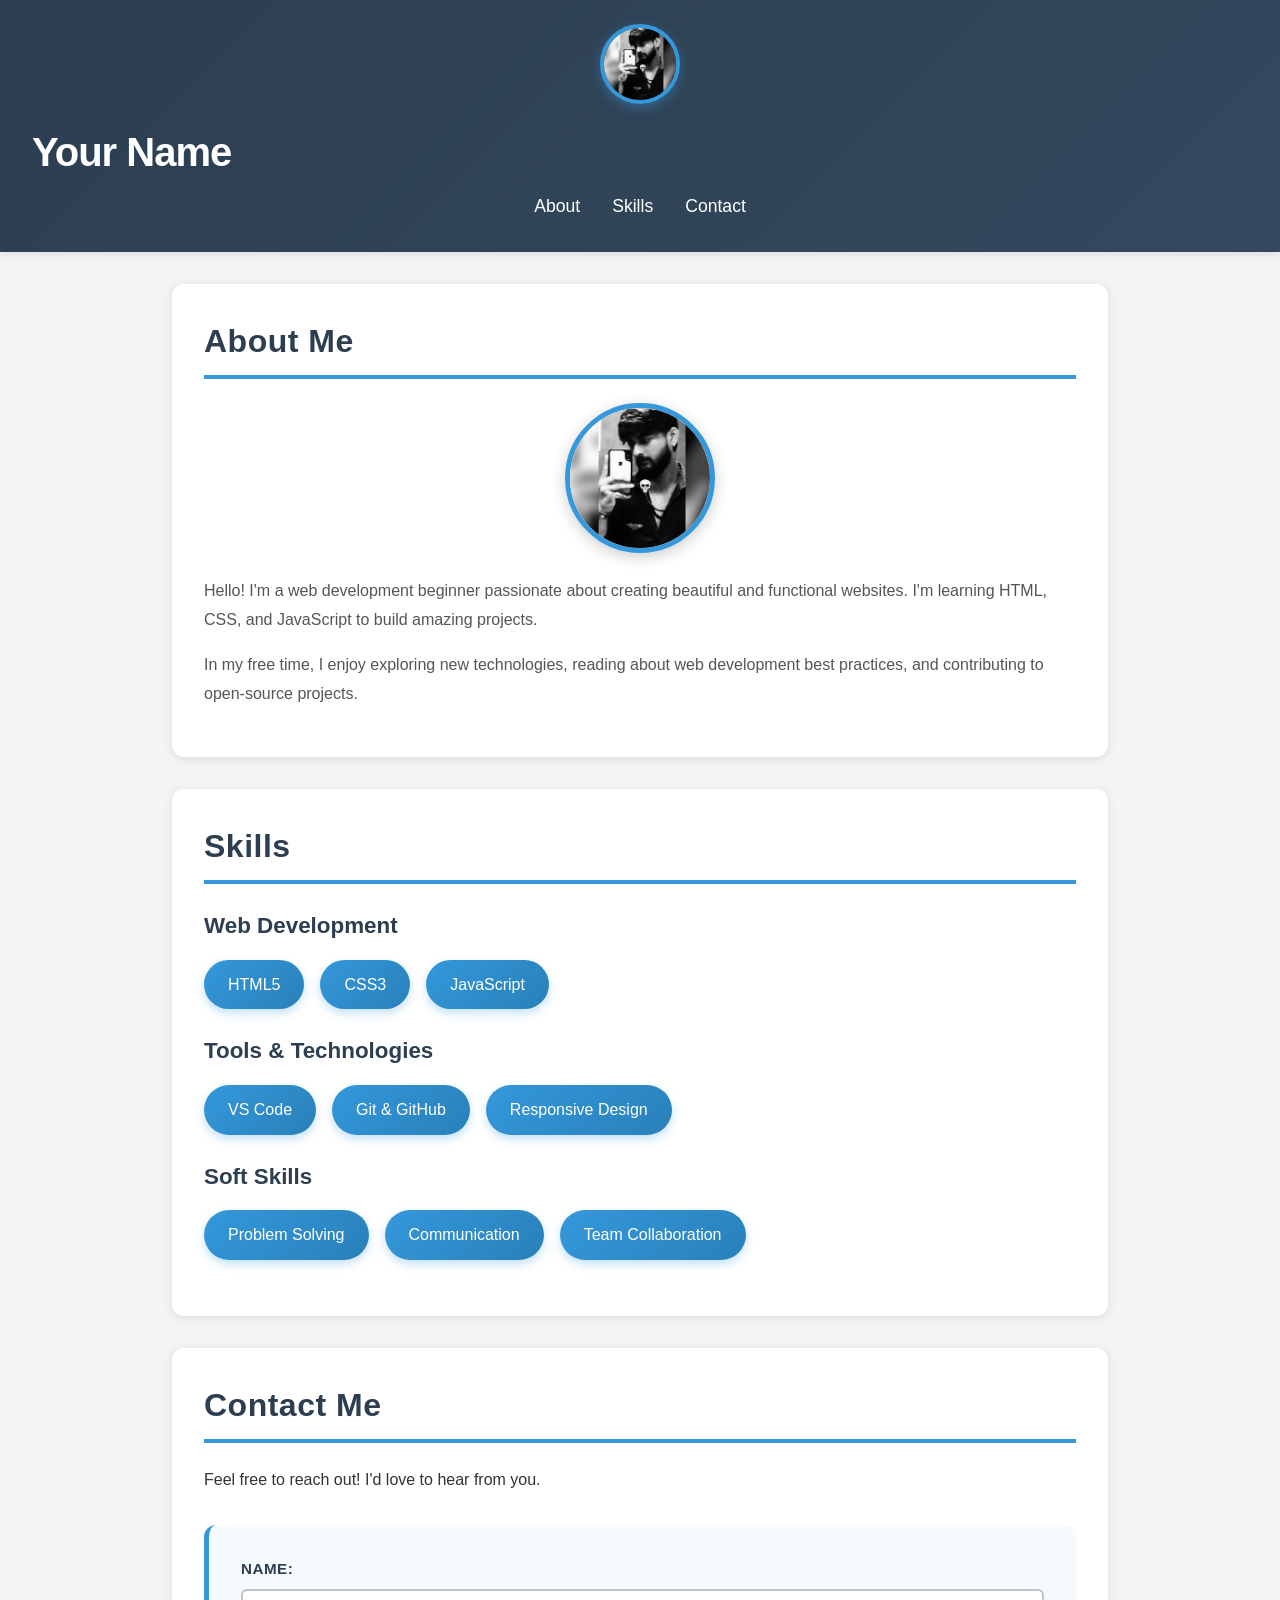
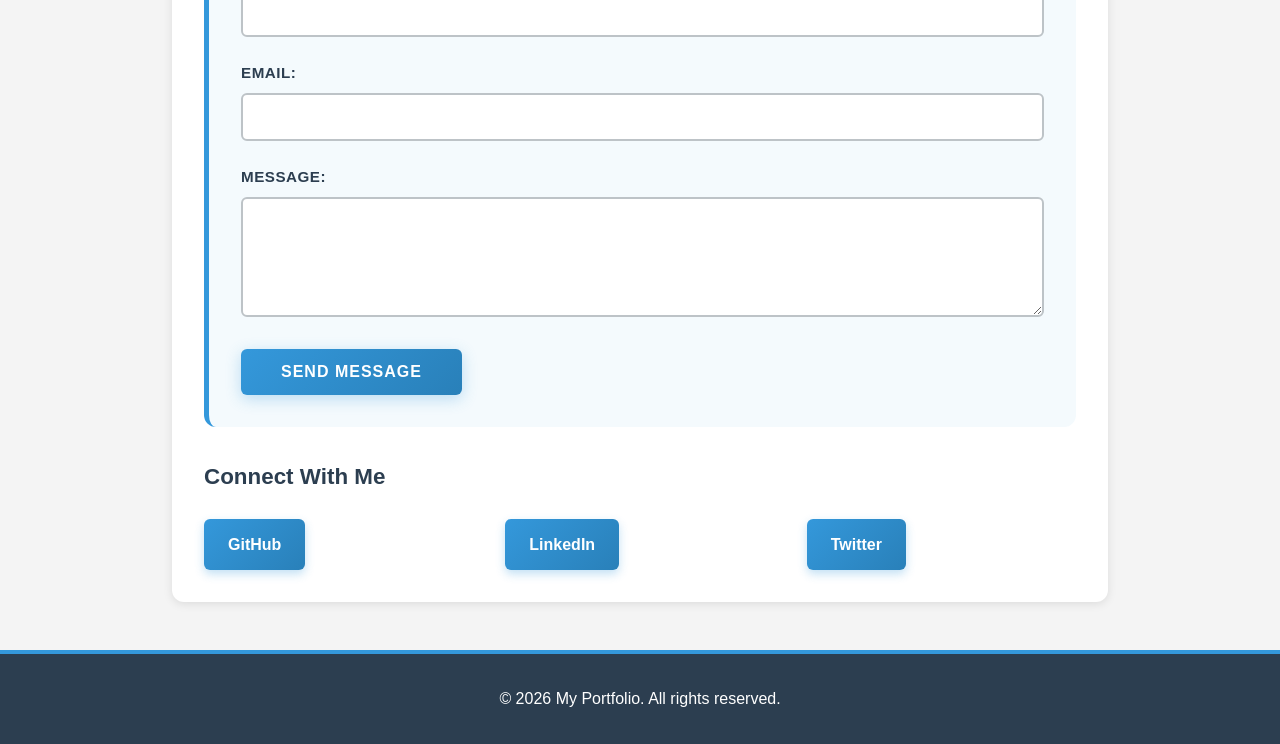
==== index.html @ 40fee7d0 "Initial commit: Personal Portfolio Website - Week 1 and Week 2 Project - Created responsive HTML5 po" ====
<!DOCTYPE html>
<html lang="en">
<head>
    <meta charset="UTF-8">
    <meta name="viewport" content="width=device-width, initial-scale=1.0">
    <title>My Portfolio</title>
    <link rel="stylesheet" href="css/styles.css">
</head>
<body>
    <!-- Header Section -->
    <header>
        <div class="header-top">
            <img src="images/Screenshot 2026-04-06 121320.png" alt="Profile Logo" class="logo">
        </div>
        <h1>Your Name</h1>
        <nav>
            <a href="#about">About</a>
            <a href="#skills">Skills</a>
            <a href="#contact">Contact</a>
        </nav>
    </header>

    <main>
        <!-- About Section -->
        <section id="about">
            <h2>About Me</h2>
            <img src="images/Screenshot 2026-04-06 121320.png" alt="Profile Picture" class="profile-image">
            <p>
                Hello! I'm a web development beginner passionate about creating beautiful and functional websites. 
                I'm learning HTML, CSS, and JavaScript to build amazing projects.
            </p>
            <p>
                In my free time, I enjoy exploring new technologies, reading about web development best practices, 
                and contributing to open-source projects.
            </p>
        </section>

        <!-- Skills Section -->
        <section id="skills">
            <h2>Skills</h2>
            <h3>Web Development</h3>
            <ul>
                <li>HTML5</li>
                <li>CSS3</li>
                <li>JavaScript</li>
            </ul>
            
            <h3>Tools & Technologies</h3>
            <ul>
                <li>VS Code</li>
                <li>Git & GitHub</li>
                <li>Responsive Design</li>
            </ul>
            
            <h3>Soft Skills</h3>
            <ul>
                <li>Problem Solving</li>
                <li>Communication</li>
                <li>Team Collaboration</li>
            </ul>
        </section>

        <!-- Contact Section -->
        <section id="contact">
            <h2>Contact Me</h2>
            <p>Feel free to reach out! I'd love to hear from you.</p>
            
            <form>
                <div class="form-group">
                    <label for="name">Name:</label>
                    <input type="text" id="name" name="name" required>
                </div>

                <div class="form-group">
                    <label for="email">Email:</label>
                    <input type="email" id="email" name="email" required>
                </div>

                <div class="form-group">
                    <label for="message">Message:</label>
                    <textarea id="message" name="message" rows="5" required></textarea>
                </div>

                <button type="submit">Send Message</button>
            </form>

            <h3>Connect With Me</h3>
            <ul>
                <li><a href="https://github.com" target="_blank">GitHub</a></li>
                <li><a href="https://linkedin.com" target="_blank">LinkedIn</a></li>
                <li><a href="https://twitter.com" target="_blank">Twitter</a></li>
            </ul>
        </section>
    </main>

    <!-- Footer Section -->
    <footer>
        <p>&copy; 2026 My Portfolio. All rights reserved.</p>
    </footer>
</body>
</html>
---- css/styles.css ----
/* ===== CSS Variables (Color Scheme) ===== */
:root {
    --primary-color: #3498db;
    --secondary-color: #2c3e50;
    --accent-color: #e74c3c;
    --text-color: #333;
    --light-bg: #f4f4f4;
    --white: #ffffff;
    --border-color: #bdc3c7;
    --shadow: 0 2px 10px rgba(0, 0, 0, 0.1);
    --transition: all 0.3s ease;
}

/* ===== Global Styles (Element Selector) ===== */
* {
    margin: 0;
    padding: 0;
    box-sizing: border-box;
}

html {
    scroll-behavior: smooth;
}

body {
    font-family: 'Segoe UI', Tahoma, Geneva, Verdana, sans-serif;
    line-height: 1.6;
    color: var(--text-color);
    background-color: var(--light-bg);
}

/* ===== Header Styles ===== */
header {
    background: linear-gradient(135deg, var(--secondary-color) 0%, #34495e 100%);
    color: var(--white);
    padding: 1.5rem 2rem;
    box-shadow: var(--shadow);
    position: sticky;
    top: 0;
    z-index: 100;
}

.header-top {
    display: flex;
    align-items: center;
    justify-content: center;
    gap: 1.5rem;
    margin-bottom: 1rem;
    flex-wrap: wrap;
}

.logo {
    width: 80px;
    height: 80px;
    border-radius: 50%;
    border: 4px solid var(--primary-color);
    object-fit: cover;
    transition: var(--transition);
    box-shadow: 0 4px 12px rgba(52, 152, 219, 0.4);
}

.logo:hover {
    transform: scale(1.1) rotate(-5deg);
    box-shadow: 0 6px 20px rgba(52, 152, 219, 0.6);
}

header h1 {
    margin-bottom: 0;
    font-size: 2.5rem;
    font-weight: 700;
    letter-spacing: -1px;
    animation: slideDown 0.6s ease-out;
}

nav {
    display: flex;
    justify-content: center;
    gap: 2rem;
    flex-wrap: wrap;
}

nav a {
    color: var(--white);
    text-decoration: none;
    font-size: 1.1rem;
    font-weight: 500;
    transition: var(--transition);
    position: relative;
    padding: 0.5rem 0;
}

nav a::after {
    content: '';
    position: absolute;
    bottom: 0;
    left: 0;
    width: 0;
    height: 3px;
    background-color: var(--primary-color);
    transition: width 0.3s ease;
}

nav a:hover {
    color: var(--primary-color);
}

nav a:hover::after {
    width: 100%;
}

/* ===== Main Content Container ===== */
main {
    max-width: 1000px;
    margin: 2rem auto;
    padding: 0 2rem;
}

/* ===== Section Styles (Class & ID Selectors) ===== */
section {
    background-color: var(--white);
    margin-bottom: 2rem;
    padding: 2rem;
    border-radius: 12px;
    box-shadow: var(--shadow);
    transition: var(--transition);
    animation: fadeInUp 0.6s ease-out;
}

section:hover {
    box-shadow: 0 8px 20px rgba(0, 0, 0, 0.15);
    transform: translateY(-2px);
}

section h2 {
    color: var(--secondary-color);
    margin-bottom: 1.5rem;
    font-size: 2rem;
    border-bottom: 4px solid var(--primary-color);
    padding-bottom: 0.5rem;
    letter-spacing: 0.5px;
}

section h3 {
    color: var(--secondary-color);
    margin-top: 1.5rem;
    margin-bottom: 1rem;
    font-size: 1.4rem;
}

/* ===== About Section ===== */
.profile-image {
    width: 150px;
    height: 150px;
    border-radius: 50%;
    display: block;
    margin: 1.5rem auto;
    border: 5px solid var(--primary-color);
    object-fit: cover;
    transition: var(--transition);
    box-shadow: 0 4px 15px rgba(0, 0, 0, 0.2);
}

.profile-image:hover {
    transform: scale(1.05) rotate(2deg);
    box-shadow: 0 8px 25px rgba(52, 152, 219, 0.4);
}

#about p {
    margin-bottom: 1rem;
    font-size: 1rem;
    line-height: 1.8;
    color: #555;
}

/* ===== Skills Section ===== */
#skills ul {
    list-style: none;
    display: flex;
    flex-wrap: wrap;
    gap: 1rem;
    margin-bottom: 1.5rem;
}

#skills li {
    background: linear-gradient(135deg, var(--primary-color) 0%, #2980b9 100%);
    color: var(--white);
    padding: 0.75rem 1.5rem;
    border-radius: 25px;
    font-weight: 500;
    transition: var(--transition);
    box-shadow: 0 4px 10px rgba(52, 152, 219, 0.3);
}

#skills li:hover {
    transform: translateY(-3px);
    box-shadow: 0 6px 20px rgba(52, 152, 219, 0.5);
}

/* ===== Contact Form Styles ===== */
form {
    background: rgba(52, 152, 219, 0.05);
    padding: 2rem;
    border-radius: 12px;
    margin: 2rem 0;
    border-left: 5px solid var(--primary-color);
}

.form-group {
    margin-bottom: 1.5rem;
}

label {
    display: block;
    margin-bottom: 0.5rem;
    font-weight: 600;
    color: var(--secondary-color);
    font-size: 0.95rem;
    text-transform: uppercase;
    letter-spacing: 0.5px;
}

input[type="text"],
input[type="email"],
textarea {
    width: 100%;
    padding: 0.8rem;
    border: 2px solid var(--border-color);
    border-radius: 6px;
    font-family: inherit;
    font-size: 1rem;
    transition: var(--transition);
}

input[type="text"]:focus,
input[type="email"]:focus,
textarea:focus {
    outline: none;
    border-color: var(--primary-color);
    box-shadow: 0 0 8px rgba(52, 152, 219, 0.3);
    background-color: rgba(52, 152, 219, 0.02);
}

textarea {
    resize: vertical;
    min-height: 120px;
}

button {
    background: linear-gradient(135deg, var(--primary-color) 0%, #2980b9 100%);
    color: var(--white);
    padding: 0.9rem 2.5rem;
    border: none;
    border-radius: 6px;
    font-size: 1rem;
    font-weight: 600;
    cursor: pointer;
    transition: var(--transition);
    text-transform: uppercase;
    letter-spacing: 1px;
    box-shadow: 0 4px 15px rgba(52, 152, 219, 0.3);
}

button:hover {
    transform: translateY(-2px);
    box-shadow: 0 6px 25px rgba(52, 152, 219, 0.5);
}

button:active {
    transform: translateY(0);
}

/* ===== Contact Section Links ===== */
#contact ul {
    list-style: none;
    display: flex;
    gap: 2rem;
    margin-top: 1.5rem;
    flex-wrap: wrap;
}

#contact li {
    flex: 1;
    min-width: 150px;
}

#contact li a {
    display: inline-flex;
    align-items: center;
    color: var(--white);
    background: linear-gradient(135deg, var(--primary-color) 0%, #2980b9 100%);
    text-decoration: none;
    font-weight: bold;
    padding: 0.8rem 1.5rem;
    border-radius: 6px;
    transition: var(--transition);
    box-shadow: 0 4px 10px rgba(52, 152, 219, 0.3);
}

#contact li a:hover {
    transform: translateY(-3px);
    box-shadow: 0 6px 20px rgba(52, 152, 219, 0.5);
}

/* ===== Footer Styles ===== */
footer {
    background-color: var(--secondary-color);
    color: var(--white);
    text-align: center;
    padding: 2rem;
    margin-top: 3rem;
    border-top: 4px solid var(--primary-color);
}

/* ===== Responsive Design (Media Queries) ===== */
@media (max-width: 768px) {
    header {
        padding: 1rem;
    }

    .header-top {
        gap: 1rem;
        margin-bottom: 0.8rem;
    }

    .logo {
        width: 65px;
        height: 65px;
    }

    header h1 {
        font-size: 1.8rem;
    }

    nav {
        gap: 1rem;
        flex-direction: column;
    }

    nav a {
        display: block;
        text-align: center;
        padding: 0.75rem;
        border-bottom: 1px solid rgba(255, 255, 255, 0.2);
    }

    nav a::after {
        display: none;
    }

    nav a:hover {
        background-color: rgba(52, 152, 219, 0.2);
        border-radius: 4px;
    }

    main {
        margin: 1rem auto;
        padding: 0 1rem;
    }

    section {
        padding: 1.5rem;
        margin-bottom: 1.5rem;
    }

    section h2 {
        font-size: 1.6rem;
    }

    section h3 {
        font-size: 1.1rem;
    }

    #skills ul {
        flex-direction: column;
    }

    #skills li {
        width: 100%;
        text-align: center;
    }

    #contact ul {
        flex-direction: column;
        gap: 1rem;
    }

    #contact li {
        min-width: 100%;
    }

    #contact li a {
        width: 100%;
        justify-content: center;
    }

    form {
        padding: 1.5rem;
    }

    button {
        width: 100%;
    }
}

@media (max-width: 480px) {
    header h1 {
        font-size: 1.4rem;
    }

    .logo {
        width: 55px;
        height: 55px;
    }

    nav a {
        font-size: 0.95rem;
    }

    section h2 {
        font-size: 1.4rem;
    }

    section h3 {
        font-size: 1rem;
    }

    .profile-image {
        width: 120px;
        height: 120px;
    }

    main {
        padding: 0 0.5rem;
    }

    section {
        padding: 1rem;
        margin-bottom: 1rem;
    }
}

/* ===== Animations ===== */
@keyframes slideDown {
    from {
        opacity: 0;
        transform: translateY(-20px);
    }
    to {
        opacity: 1;
        transform: translateY(0);
    }
}

@keyframes fadeInUp {
    from {
        opacity: 0;
        transform: translateY(30px);
    }
    to {
        opacity: 1;
        transform: translateY(0);
    }
}

/* Smooth scroll behavior for anchor links */
:target {
    scroll-margin-top: 100px;
}
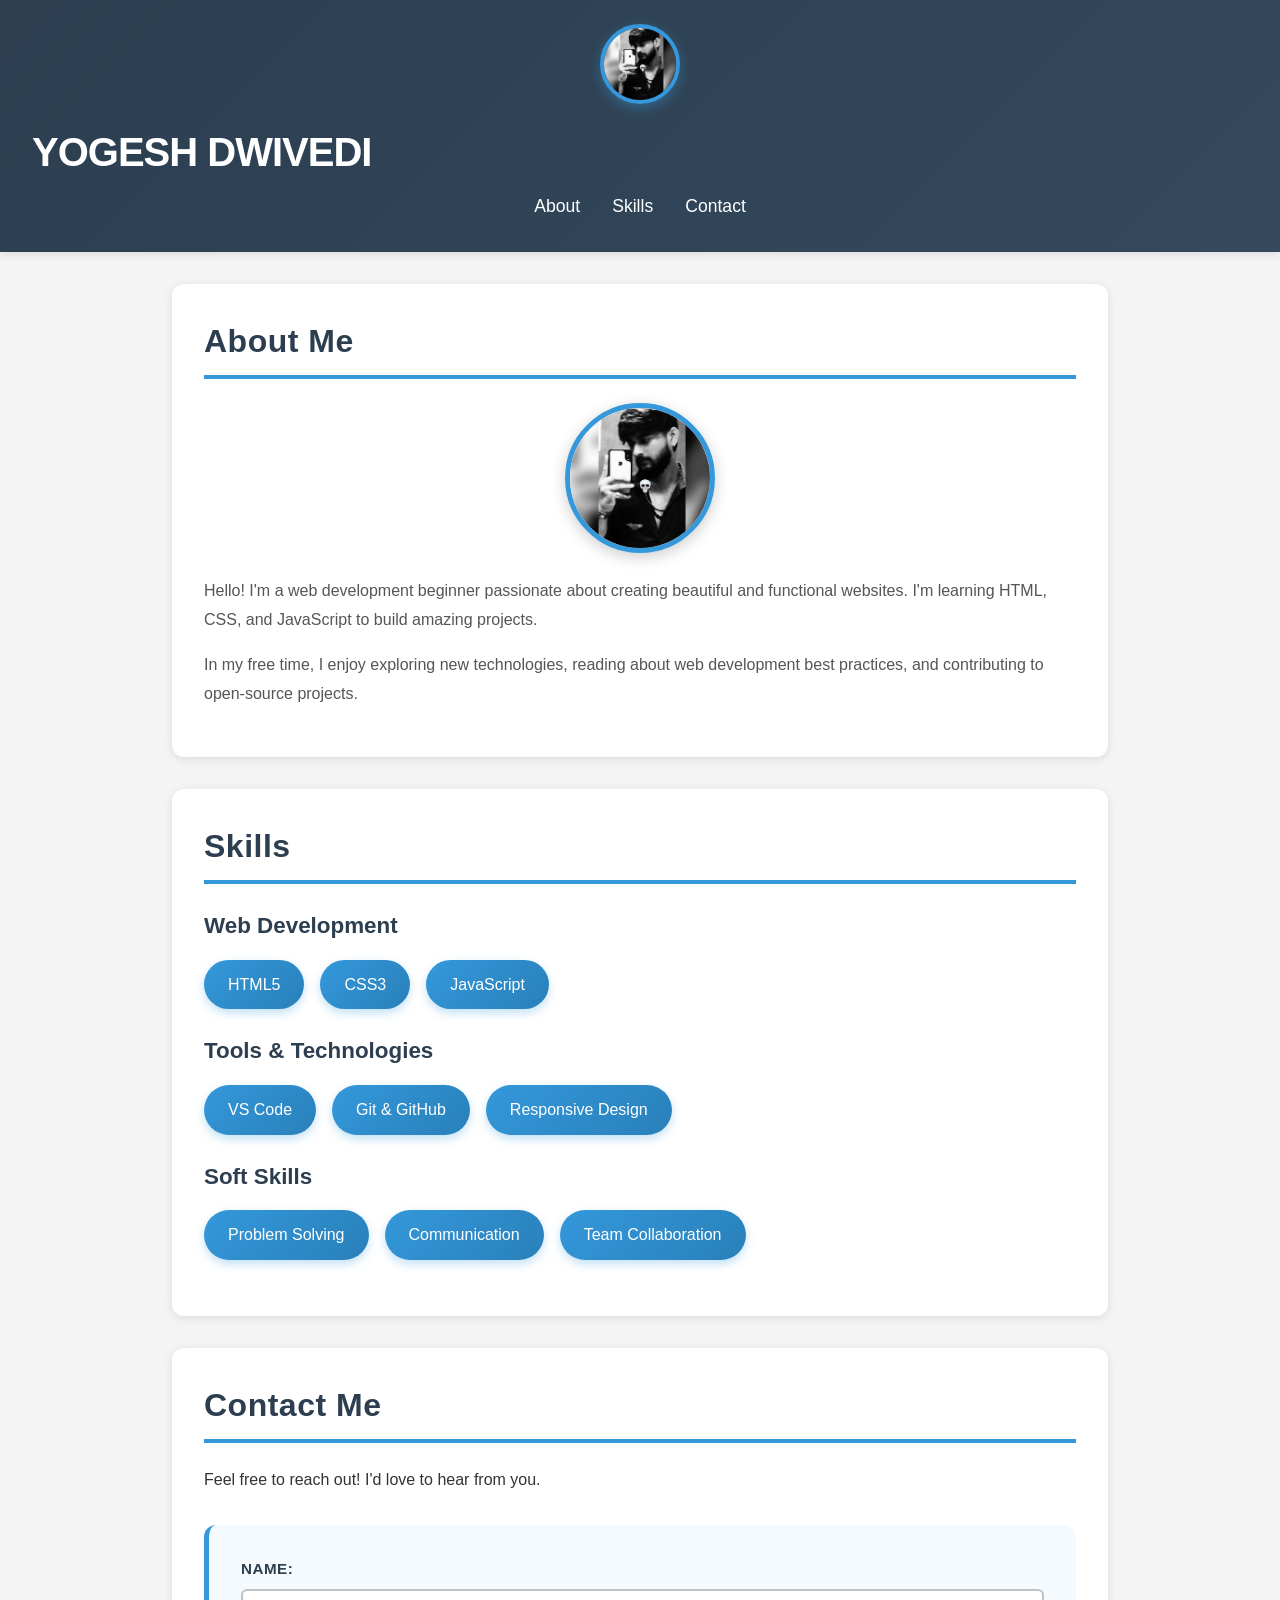
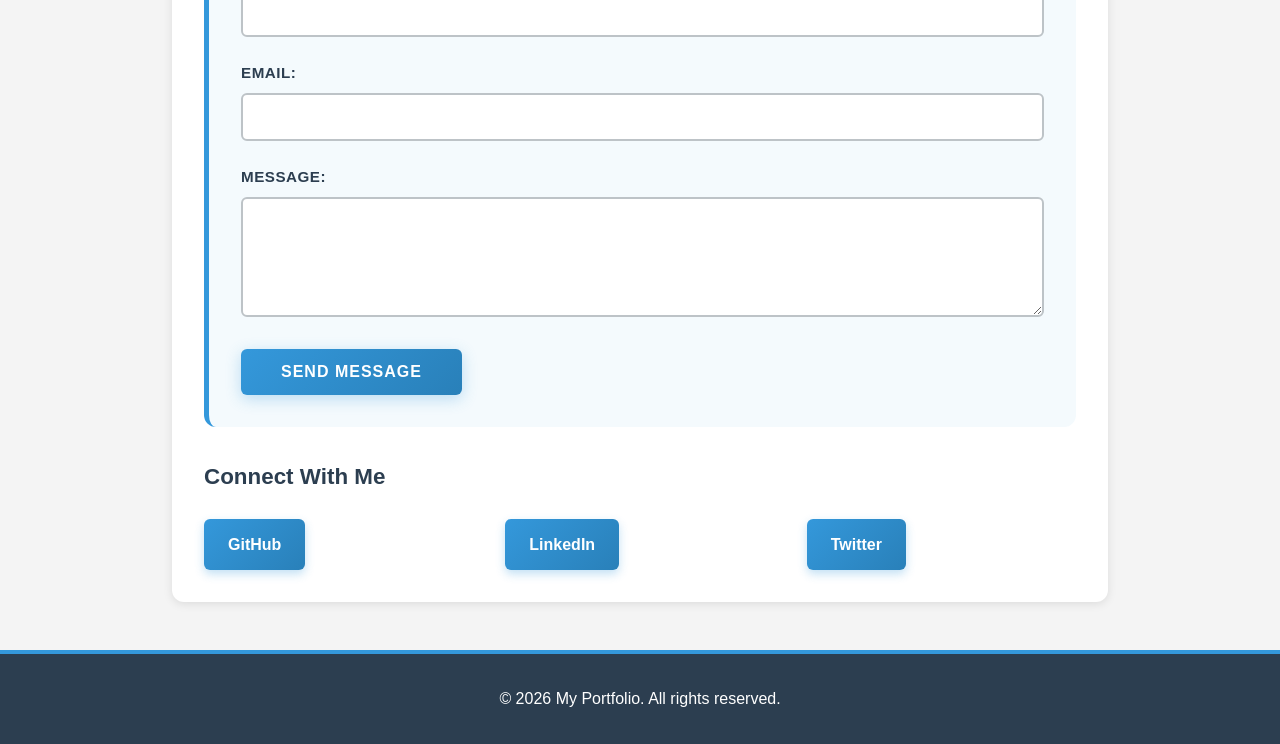
==== commit b622942b: "Update: Change name to YOGESH DWIVEDI" ====
--- a/index.html
+++ b/index.html
@@ -3,7 +3,7 @@
 <head>
     <meta charset="UTF-8">
     <meta name="viewport" content="width=device-width, initial-scale=1.0">
-    <title>My Portfolio</title>
+    <title>Yogesh Dwivedi - Portfolio</title>
     <link rel="stylesheet" href="css/styles.css">
 </head>
 <body>
@@ -12,7 +12,7 @@
         <div class="header-top">
             <img src="images/Screenshot 2026-04-06 121320.png" alt="Profile Logo" class="logo">
         </div>
-        <h1>Your Name</h1>
+        <h1>YOGESH DWIVEDI</h1>
         <nav>
             <a href="#about">About</a>
             <a href="#skills">Skills</a>
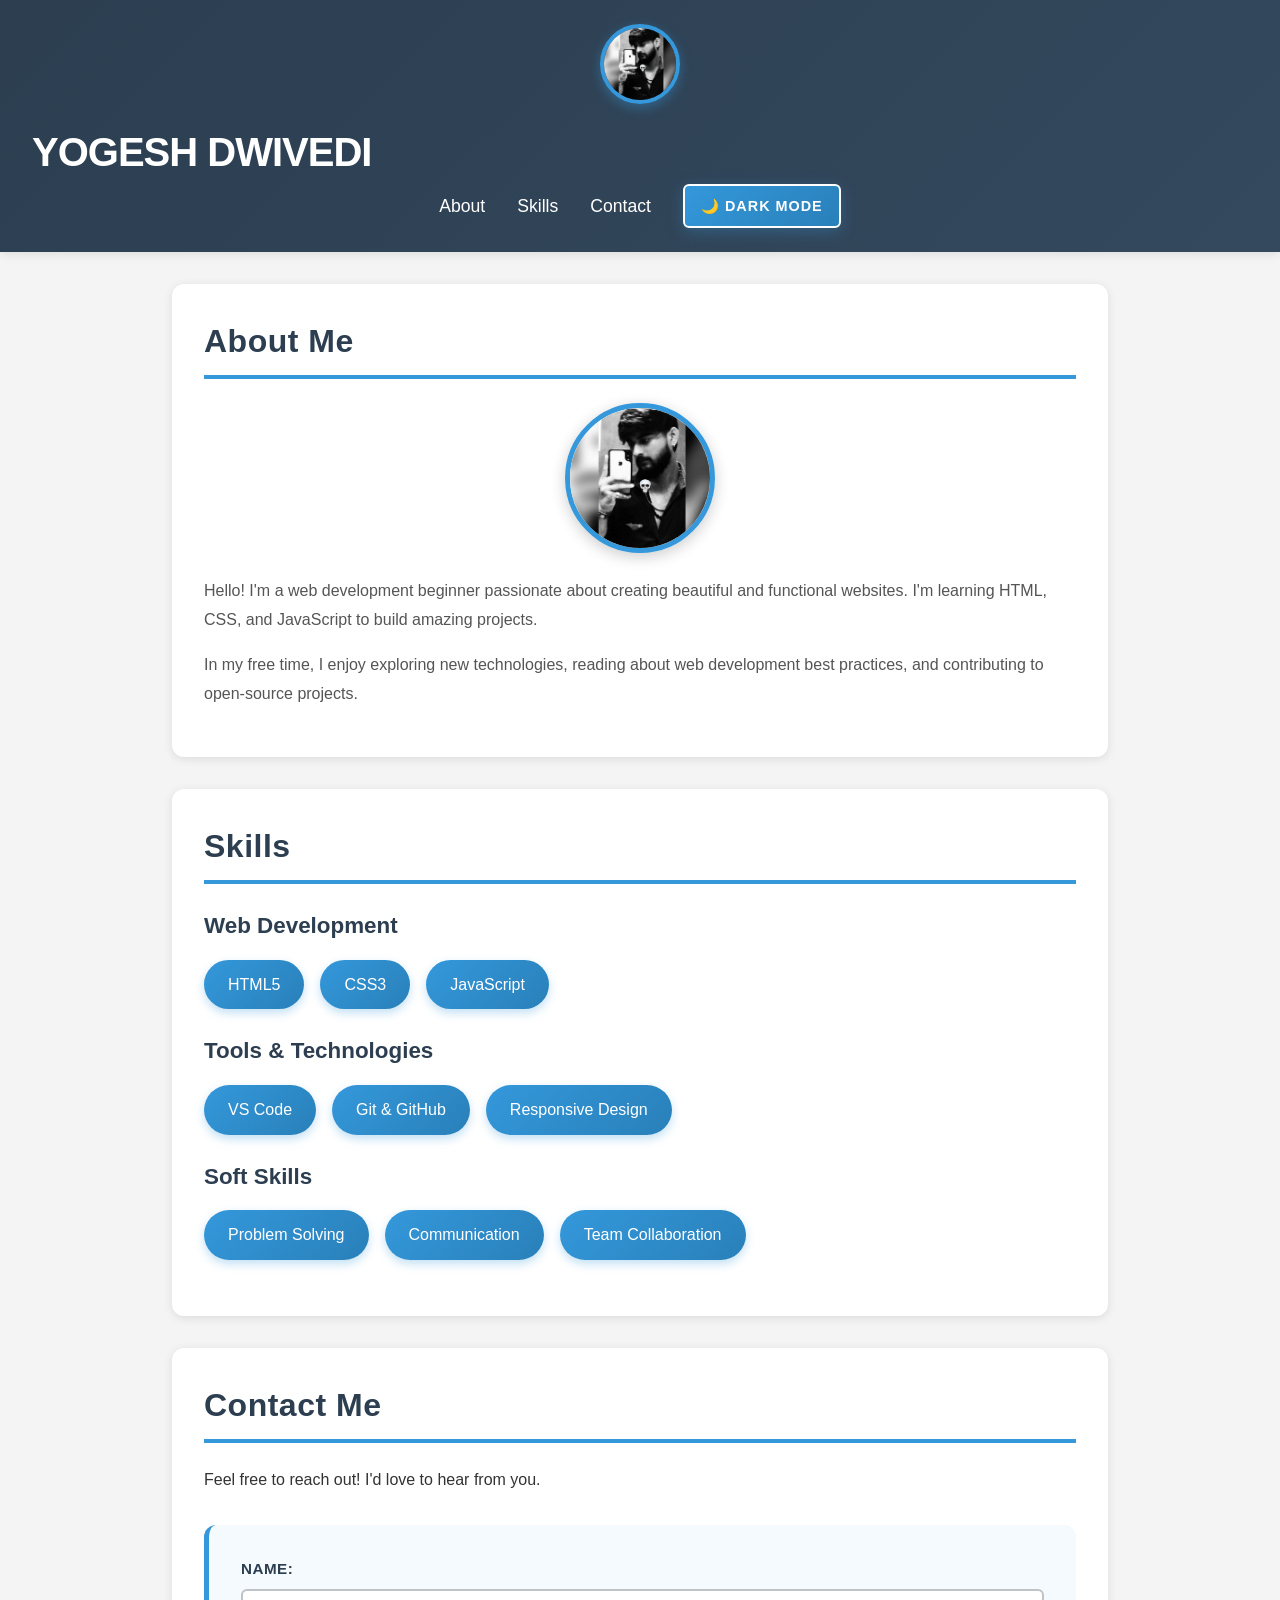
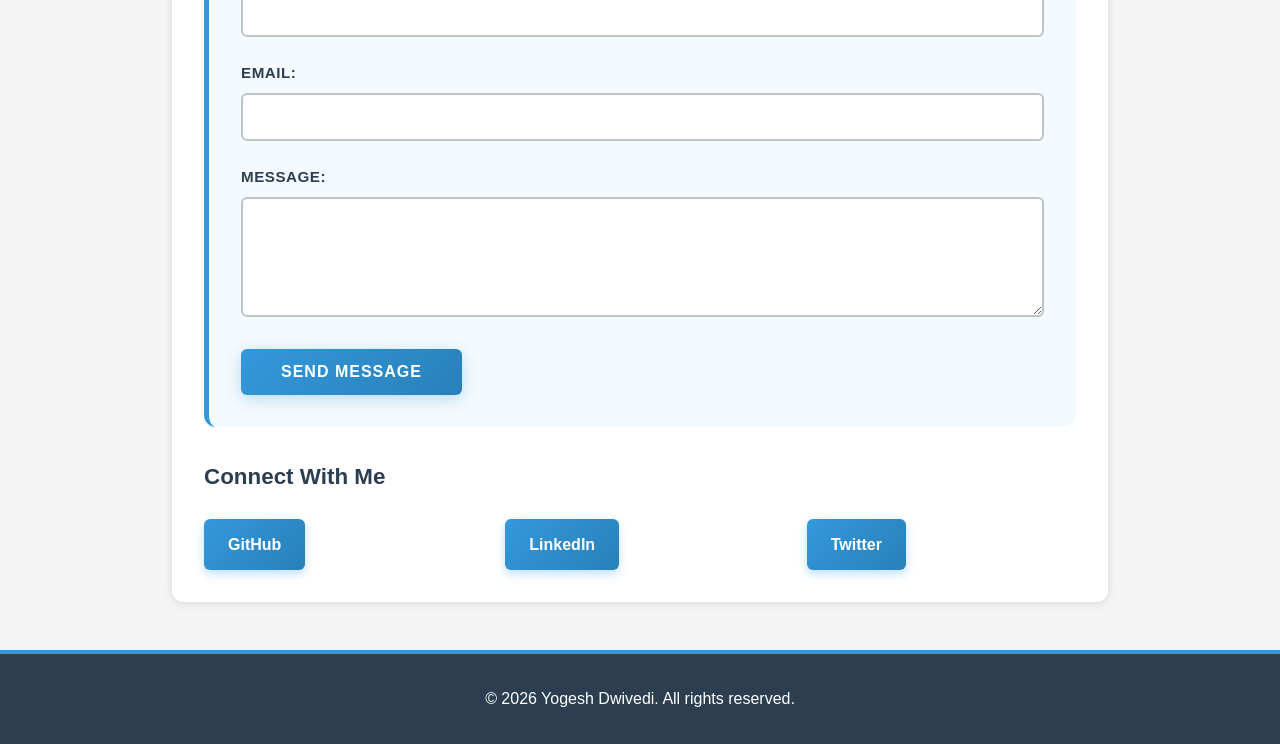
==== commit 1298ba41: "Week 3: Add JavaScript Interactivity - Form Validation, Dark Mode, and Interactive Features Features" ====
--- a/index.html
+++ b/index.html
@@ -5,6 +5,7 @@
     <meta name="viewport" content="width=device-width, initial-scale=1.0">
     <title>Yogesh Dwivedi - Portfolio</title>
     <link rel="stylesheet" href="css/styles.css">
+    <script src="script.js" defer></script>
 </head>
 <body>
     <!-- Header Section -->
@@ -17,6 +18,7 @@
             <a href="#about">About</a>
             <a href="#skills">Skills</a>
             <a href="#contact">Contact</a>
+            <button id="darkModeBtn" class="dark-mode-btn">🌙 Dark Mode</button>
         </nav>
     </header>
 
@@ -95,7 +97,7 @@
 
     <!-- Footer Section -->
     <footer>
-        <p>&copy; 2026 My Portfolio. All rights reserved.</p>
+        <p>&copy; 2026 Yogesh Dwivedi. All rights reserved.</p>
     </footer>
 </body>
 </html>
--- a/css/styles.css
+++ b/css/styles.css
@@ -466,3 +466,153 @@
 :target {
     scroll-margin-top: 100px;
 }
+
+/* ===== Dark Mode Styles ===== */
+body.dark-mode {
+    --text-color: #e0e0e0;
+    --light-bg: #1e1e1e;
+    --white: #2d2d2d;
+    --border-color: #444;
+    background-color: #121212;
+    color: var(--text-color);
+}
+
+body.dark-mode header {
+    background: linear-gradient(135deg, #0d1117 0%, #161b22 100%);
+    box-shadow: 0 2px 10px rgba(0, 0, 0, 0.5);
+}
+
+body.dark-mode section {
+    background-color: #2d2d2d;
+    box-shadow: 0 2px 10px rgba(0, 0, 0, 0.3);
+}
+
+body.dark-mode section h2 {
+    color: #64b5f6;
+}
+
+body.dark-mode section h3 {
+    color: #90caf9;
+}
+
+body.dark-mode form {
+    background: rgba(52, 152, 219, 0.1);
+    border-left-color: var(--primary-color);
+}
+
+body.dark-mode input[type="text"],
+body.dark-mode input[type="email"],
+body.dark-mode textarea {
+    background-color: #3d3d3d;
+    color: var(--text-color);
+    border-color: #555;
+}
+
+body.dark-mode input[type="text"]:focus,
+body.dark-mode input[type="email"]:focus,
+body.dark-mode textarea:focus {
+    background-color: #454545;
+    border-color: var(--primary-color);
+}
+
+body.dark-mode footer {
+    background-color: #0d1117;
+    border-top-color: var(--primary-color);
+}
+
+body.dark-mode nav a:hover {
+    background-color: rgba(52, 152, 219, 0.3);
+}
+
+/* ===== Dark Mode Button Styles ===== */
+.dark-mode-btn {
+    background-color: transparent;
+    color: var(--white);
+    border: 2px solid var(--white);
+    padding: 0.5rem 1rem;
+    border-radius: 6px;
+    font-size: 0.9rem;
+    font-weight: 600;
+    cursor: pointer;
+    transition: var(--transition);
+}
+
+.dark-mode-btn:hover {
+    background-color: var(--white);
+    color: var(--secondary-color);
+    transform: scale(1.05);
+}
+
+/* ===== Form Validation Messages ===== */
+.error-message {
+    background-color: #ffebee;
+    color: #c62828;
+    padding: 1rem;
+    border-radius: 6px;
+    margin-bottom: 1.5rem;
+    border-left: 4px solid #c62828;
+    animation: slideInDown 0.3s ease-out;
+}
+
+.success-message {
+    background-color: #e8f5e9;
+    color: #2e7d32;
+    padding: 1rem;
+    border-radius: 6px;
+    margin-bottom: 1.5rem;
+    border-left: 4px solid #2e7d32;
+    animation: slideInDown 0.3s ease-out;
+}
+
+body.dark-mode .error-message {
+    background-color: #3d1c1c;
+    color: #ff6b6b;
+    border-left-color: #ff6b6b;
+}
+
+body.dark-mode .success-message {
+    background-color: #1d3d2d;
+    color: #81c784;
+    border-left-color: #81c784;
+}
+
+/* ===== Scroll Animation ===== */
+section {
+    opacity: 0;
+    transition: opacity 0.6s ease-out;
+}
+
+section.visible {
+    opacity: 1;
+}
+
+/* ===== Active Navigation Link ===== */
+nav a.active {
+    color: var(--primary-color);
+    font-weight: bold;
+}
+
+nav a.active::after {
+    width: 100%;
+}
+
+/* ===== Additional Animations ===== */
+@keyframes slideInDown {
+    from {
+        opacity: 0;
+        transform: translateY(-20px);
+    }
+    to {
+        opacity: 1;
+        transform: translateY(0);
+    }
+}
+
+/* ===== Skills Hover Enhancement ===== */
+#skills li {
+    transition: transform 0.2s ease;
+}
+
+#skills li:hover {
+    cursor: pointer;
+}
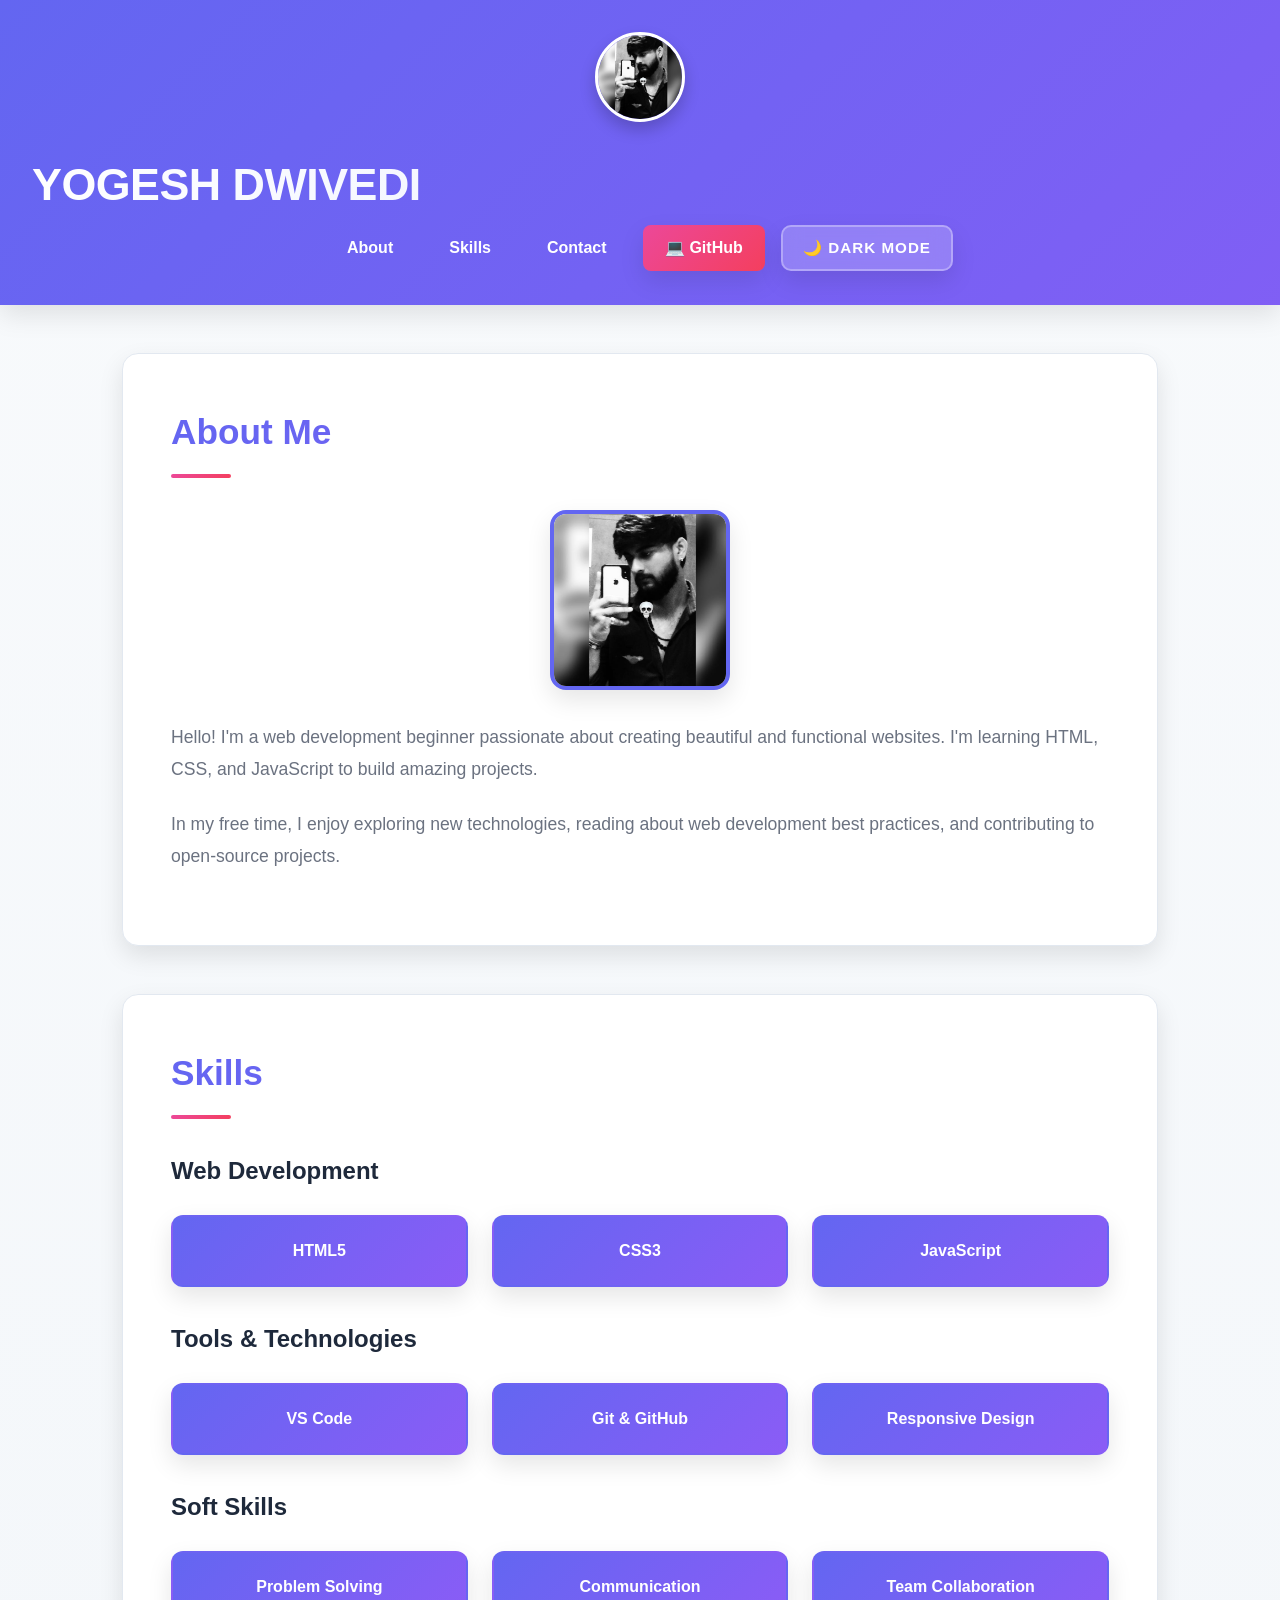
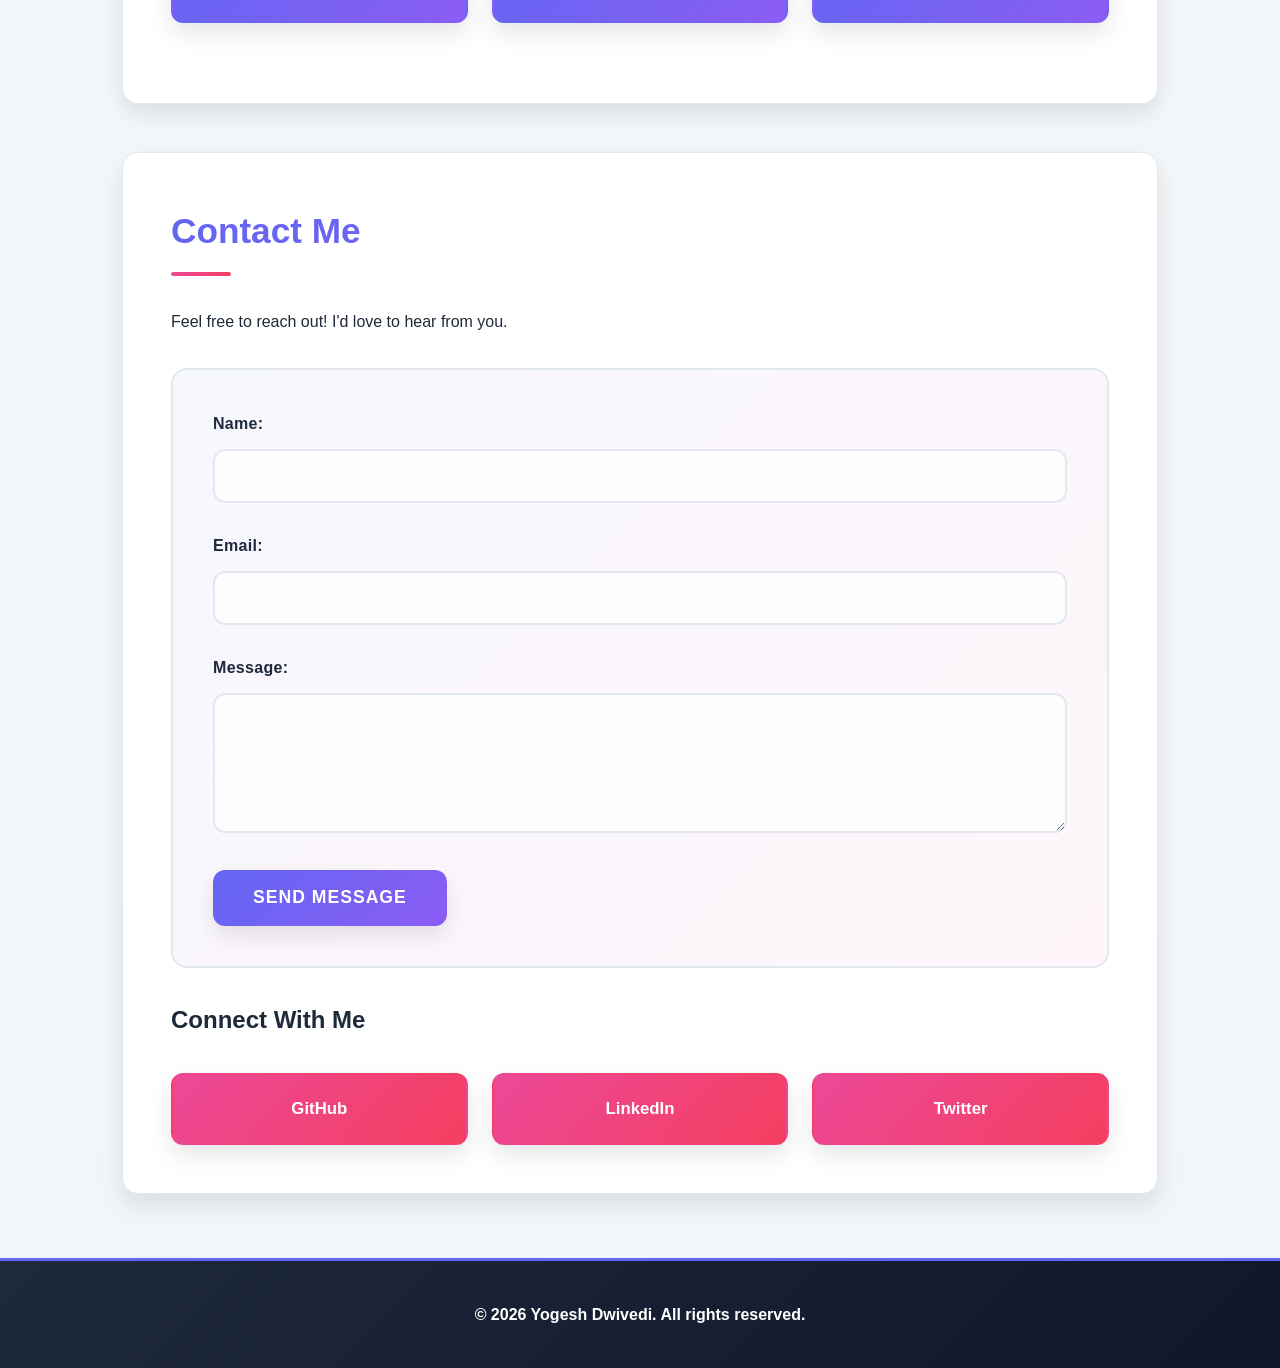
==== commit f9677dcb: "Add comprehensive JavaScript Documentation - Created JAVASCRIPT-DOCUMENTATION.md with complete guide" ====
--- a/index.html
+++ b/index.html
@@ -18,6 +18,7 @@
             <a href="#about">About</a>
             <a href="#skills">Skills</a>
             <a href="#contact">Contact</a>
+            <a href="https://github.com/rishdwi" target="_blank" class="github-btn">💻 GitHub</a>
             <button id="darkModeBtn" class="dark-mode-btn">🌙 Dark Mode</button>
         </nav>
     </header>
@@ -88,9 +89,9 @@
 
             <h3>Connect With Me</h3>
             <ul>
-                <li><a href="https://github.com" target="_blank">GitHub</a></li>
-                <li><a href="https://linkedin.com" target="_blank">LinkedIn</a></li>
-                <li><a href="https://twitter.com" target="_blank">Twitter</a></li>
+                <li><a href="https://github.com/rishdwi" target="_blank">GitHub</a></li>
+                <li><a href="https://linkedin.com/in/rishdwi" target="_blank">LinkedIn</a></li>
+                <li><a href="https://twitter.com/rishdwi" target="_blank">Twitter</a></li>
             </ul>
         </section>
     </main>
--- a/css/styles.css
+++ b/css/styles.css
@@ -1,17 +1,25 @@
-/* ===== CSS Variables (Color Scheme) ===== */
+/* ===== CSS Variables (Modern Color Scheme) ===== */
 :root {
-    --primary-color: #3498db;
-    --secondary-color: #2c3e50;
-    --accent-color: #e74c3c;
-    --text-color: #333;
-    --light-bg: #f4f4f4;
+    --primary-color: #6366f1;
+    --secondary-color: #1e293b;
+    --accent-color: #ec4899;
+    --success-color: #10b981;
+    --warning-color: #f59e0b;
+    --error-color: #ef4444;
+    --text-color: #1f2937;
+    --text-light: #6b7280;
+    --light-bg: #f8fafc;
     --white: #ffffff;
-    --border-color: #bdc3c7;
-    --shadow: 0 2px 10px rgba(0, 0, 0, 0.1);
-    --transition: all 0.3s ease;
-}
-
-/* ===== Global Styles (Element Selector) ===== */
+    --border-color: #e2e8f0;
+    --shadow: 0 4px 6px rgba(0, 0, 0, 0.07);
+    --shadow-lg: 0 10px 25px rgba(0, 0, 0, 0.1);
+    --shadow-xl: 0 20px 50px rgba(0, 0, 0, 0.15);
+    --transition: all 0.3s cubic-bezier(0.4, 0, 0.2, 1);
+    --gradient-primary: linear-gradient(135deg, #6366f1 0%, #8b5cf6 100%);
+    --gradient-accent: linear-gradient(135deg, #ec4899 0%, #f43f5e 100%);
+}
+
+/* ===== Global Styles ===== */
 * {
     margin: 0;
     padding: 0;
@@ -23,212 +31,277 @@
 }
 
 body {
-    font-family: 'Segoe UI', Tahoma, Geneva, Verdana, sans-serif;
-    line-height: 1.6;
+    font-family: -apple-system, BlinkMacSystemFont, 'Segoe UI', Roboto, Oxygen, Ubuntu, 'Helvetica Neue', sans-serif;
+    line-height: 1.7;
     color: var(--text-color);
-    background-color: var(--light-bg);
+    background: linear-gradient(to bottom, #f8fafc, #f1f5f9);
+    overflow-x: hidden;
 }
 
 /* ===== Header Styles ===== */
 header {
-    background: linear-gradient(135deg, var(--secondary-color) 0%, #34495e 100%);
+    background: var(--gradient-primary);
     color: var(--white);
-    padding: 1.5rem 2rem;
-    box-shadow: var(--shadow);
+    padding: 2rem;
+    box-shadow: var(--shadow-lg);
     position: sticky;
     top: 0;
     z-index: 100;
+    backdrop-filter: blur(10px);
+    background-attachment: fixed;
 }
 
 .header-top {
     display: flex;
     align-items: center;
     justify-content: center;
-    gap: 1.5rem;
-    margin-bottom: 1rem;
+    gap: 2rem;
+    margin-bottom: 1.5rem;
     flex-wrap: wrap;
+    animation: slideDown 0.8s ease-out;
 }
 
 .logo {
-    width: 80px;
-    height: 80px;
+    width: 90px;
+    height: 90px;
     border-radius: 50%;
-    border: 4px solid var(--primary-color);
+    border: 3px solid var(--white);
     object-fit: cover;
     transition: var(--transition);
-    box-shadow: 0 4px 12px rgba(52, 152, 219, 0.4);
+    box-shadow: 0 8px 16px rgba(0, 0, 0, 0.2);
+    animation: float 3s ease-in-out infinite;
 }
 
 .logo:hover {
-    transform: scale(1.1) rotate(-5deg);
-    box-shadow: 0 6px 20px rgba(52, 152, 219, 0.6);
+    transform: scale(1.15) rotate(-5deg);
+    box-shadow: 0 12px 28px rgba(0, 0, 0, 0.3);
 }
 
 header h1 {
     margin-bottom: 0;
-    font-size: 2.5rem;
-    font-weight: 700;
-    letter-spacing: -1px;
-    animation: slideDown 0.6s ease-out;
+    font-size: 2.8rem;
+    font-weight: 800;
+    letter-spacing: -0.5px;
+    animation: slideDown 0.8s ease-out;
+    background: linear-gradient(135deg, #ffffff, #e0e7ff);
+    -webkit-background-clip: text;
+    -webkit-text-fill-color: transparent;
+    background-clip: text;
 }
 
 nav {
     display: flex;
     justify-content: center;
-    gap: 2rem;
+    gap: 1rem;
     flex-wrap: wrap;
+    align-items: center;
 }
 
 nav a {
     color: var(--white);
     text-decoration: none;
-    font-size: 1.1rem;
-    font-weight: 500;
+    font-size: 1rem;
+    font-weight: 600;
     transition: var(--transition);
     position: relative;
-    padding: 0.5rem 0;
-}
-
-nav a::after {
+    padding: 0.75rem 1.25rem;
+    border-radius: 8px;
+}
+
+nav a::before {
     content: '';
     position: absolute;
     bottom: 0;
     left: 0;
     width: 0;
-    height: 3px;
-    background-color: var(--primary-color);
+    height: 2px;
+    background-color: #fbbf24;
     transition: width 0.3s ease;
 }
 
 nav a:hover {
-    color: var(--primary-color);
-}
-
-nav a:hover::after {
+    background-color: rgba(255, 255, 255, 0.1);
+    transform: translateY(-2px);
+}
+
+nav a:hover::before {
     width: 100%;
+}
+
+nav a.github-btn {
+    background: linear-gradient(135deg, #ec4899 0%, #f43f5e 100%);
+    padding: 0.6rem 1.4rem;
+    border-radius: 8px;
+    font-weight: 800;
+    box-shadow: var(--shadow-lg);
+}
+
+nav a.github-btn:hover {
+    background: linear-gradient(135deg, #f43f5e 0%, #fb7185 100%);
+    transform: translateY(-3px) scale(1.05);
+    box-shadow: var(--shadow-xl);
 }
 
 /* ===== Main Content Container ===== */
 main {
-    max-width: 1000px;
-    margin: 2rem auto;
+    max-width: 1100px;
+    margin: 3rem auto;
     padding: 0 2rem;
 }
 
-/* ===== Section Styles (Class & ID Selectors) ===== */
+/* ===== Section Styles ===== */
 section {
-    background-color: var(--white);
-    margin-bottom: 2rem;
-    padding: 2rem;
-    border-radius: 12px;
-    box-shadow: var(--shadow);
-    transition: var(--transition);
-    animation: fadeInUp 0.6s ease-out;
+    background: var(--white);
+    margin-bottom: 3rem;
+    padding: 3rem;
+    border-radius: 16px;
+    box-shadow: var(--shadow-lg);
+    transition: var(--transition);
+    animation: fadeInUp 0.8s ease-out both;
+    border: 1px solid var(--border-color);
+    backdrop-filter: blur(10px);
+}
+
+section:nth-child(1) {
+    animation-delay: 0.1s;
+}
+
+section:nth-child(2) {
+    animation-delay: 0.2s;
+}
+
+section:nth-child(3) {
+    animation-delay: 0.3s;
 }
 
 section:hover {
-    box-shadow: 0 8px 20px rgba(0, 0, 0, 0.15);
-    transform: translateY(-2px);
+    box-shadow: var(--shadow-xl);
+    transform: translateY(-4px);
+    border-color: var(--primary-color);
 }
 
 section h2 {
     color: var(--secondary-color);
-    margin-bottom: 1.5rem;
-    font-size: 2rem;
-    border-bottom: 4px solid var(--primary-color);
-    padding-bottom: 0.5rem;
-    letter-spacing: 0.5px;
+    margin-bottom: 2rem;
+    font-size: 2.2rem;
+    font-weight: 800;
+    background: var(--gradient-primary);
+    -webkit-background-clip: text;
+    -webkit-text-fill-color: transparent;
+    background-clip: text;
+    position: relative;
+    padding-bottom: 1rem;
+}
+
+section h2::after {
+    content: '';
+    position: absolute;
+    bottom: 0;
+    left: 0;
+    width: 60px;
+    height: 4px;
+    background: var(--gradient-accent);
+    border-radius: 2px;
 }
 
 section h3 {
     color: var(--secondary-color);
-    margin-top: 1.5rem;
-    margin-bottom: 1rem;
-    font-size: 1.4rem;
+    margin-top: 2rem;
+    margin-bottom: 1.5rem;
+    font-size: 1.5rem;
+    font-weight: 700;
 }
 
 /* ===== About Section ===== */
 .profile-image {
-    width: 150px;
-    height: 150px;
-    border-radius: 50%;
+    width: 180px;
+    height: 180px;
+    border-radius: 16px;
     display: block;
-    margin: 1.5rem auto;
-    border: 5px solid var(--primary-color);
+    margin: 2rem auto;
+    border: 4px solid var(--primary-color);
     object-fit: cover;
     transition: var(--transition);
-    box-shadow: 0 4px 15px rgba(0, 0, 0, 0.2);
+    box-shadow: var(--shadow-lg);
 }
 
 .profile-image:hover {
-    transform: scale(1.05) rotate(2deg);
-    box-shadow: 0 8px 25px rgba(52, 152, 219, 0.4);
+    transform: scale(1.08) rotate(2deg);
+    box-shadow: var(--shadow-xl);
+    border-color: var(--accent-color);
 }
 
 #about p {
-    margin-bottom: 1rem;
-    font-size: 1rem;
+    margin-bottom: 1.5rem;
+    font-size: 1.1rem;
     line-height: 1.8;
-    color: #555;
+    color: var(--text-light);
+    font-weight: 500;
 }
 
 /* ===== Skills Section ===== */
 #skills ul {
     list-style: none;
-    display: flex;
-    flex-wrap: wrap;
-    gap: 1rem;
-    margin-bottom: 1.5rem;
+    display: grid;
+    grid-template-columns: repeat(auto-fit, minmax(140px, 1fr));
+    gap: 1.5rem;
+    margin-bottom: 2rem;
 }
 
 #skills li {
-    background: linear-gradient(135deg, var(--primary-color) 0%, #2980b9 100%);
+    background: linear-gradient(135deg, var(--primary-color) 0%, #8b5cf6 100%);
     color: var(--white);
-    padding: 0.75rem 1.5rem;
-    border-radius: 25px;
-    font-weight: 500;
-    transition: var(--transition);
-    box-shadow: 0 4px 10px rgba(52, 152, 219, 0.3);
+    padding: 1.25rem 1.5rem;
+    border-radius: 12px;
+    font-weight: 600;
+    transition: var(--transition);
+    box-shadow: var(--shadow-lg);
+    text-align: center;
+    border: 2px solid transparent;
 }
 
 #skills li:hover {
-    transform: translateY(-3px);
-    box-shadow: 0 6px 20px rgba(52, 152, 219, 0.5);
+    transform: translateY(-6px) scale(1.08);
+    box-shadow: var(--shadow-xl);
+    border-color: var(--white);
+    background: linear-gradient(135deg, #8b5cf6 0%, #6366f1 100%);
 }
 
 /* ===== Contact Form Styles ===== */
 form {
-    background: rgba(52, 152, 219, 0.05);
-    padding: 2rem;
-    border-radius: 12px;
+    background: linear-gradient(135deg, rgba(99, 102, 241, 0.05), rgba(236, 72, 153, 0.05));
+    padding: 2.5rem;
+    border-radius: 16px;
     margin: 2rem 0;
-    border-left: 5px solid var(--primary-color);
+    border: 2px solid var(--border-color);
+    backdrop-filter: blur(10px);
 }
 
 .form-group {
-    margin-bottom: 1.5rem;
+    margin-bottom: 1.8rem;
 }
 
 label {
     display: block;
-    margin-bottom: 0.5rem;
-    font-weight: 600;
+    margin-bottom: 0.75rem;
+    font-weight: 700;
     color: var(--secondary-color);
-    font-size: 0.95rem;
-    text-transform: uppercase;
-    letter-spacing: 0.5px;
+    font-size: 1rem;
+    text-transform: capitalize;
+    letter-spacing: 0.3px;
 }
 
 input[type="text"],
 input[type="email"],
 textarea {
     width: 100%;
-    padding: 0.8rem;
+    padding: 1rem 1.25rem;
     border: 2px solid var(--border-color);
-    border-radius: 6px;
+    border-radius: 12px;
     font-family: inherit;
     font-size: 1rem;
     transition: var(--transition);
+    background-color: rgba(255, 255, 255, 0.8);
 }
 
 input[type="text"]:focus,
@@ -236,79 +309,103 @@
 textarea:focus {
     outline: none;
     border-color: var(--primary-color);
-    box-shadow: 0 0 8px rgba(52, 152, 219, 0.3);
-    background-color: rgba(52, 152, 219, 0.02);
+    box-shadow: 0 0 0 3px rgba(99, 102, 241, 0.1);
+    background-color: var(--white);
+    transform: translateY(-2px);
 }
 
 textarea {
     resize: vertical;
-    min-height: 120px;
+    min-height: 140px;
 }
 
 button {
-    background: linear-gradient(135deg, var(--primary-color) 0%, #2980b9 100%);
+    background: var(--gradient-primary);
     color: var(--white);
-    padding: 0.9rem 2.5rem;
+    padding: 1.1rem 2.5rem;
     border: none;
-    border-radius: 6px;
-    font-size: 1rem;
-    font-weight: 600;
+    border-radius: 12px;
+    font-size: 1.1rem;
+    font-weight: 700;
     cursor: pointer;
     transition: var(--transition);
     text-transform: uppercase;
     letter-spacing: 1px;
-    box-shadow: 0 4px 15px rgba(52, 152, 219, 0.3);
+    box-shadow: var(--shadow-lg);
+    position: relative;
+    overflow: hidden;
+}
+
+button::before {
+    content: '';
+    position: absolute;
+    top: 0;
+    left: -100%;
+    width: 100%;
+    height: 100%;
+    background: linear-gradient(90deg, transparent, rgba(255, 255, 255, 0.3), transparent);
+    transition: left 0.6s ease;
 }
 
 button:hover {
-    transform: translateY(-2px);
-    box-shadow: 0 6px 25px rgba(52, 152, 219, 0.5);
+    transform: translateY(-3px);
+    box-shadow: var(--shadow-xl);
+}
+
+button:hover::before {
+    left: 100%;
 }
 
 button:active {
-    transform: translateY(0);
+    transform: translateY(-1px);
 }
 
 /* ===== Contact Section Links ===== */
 #contact ul {
     list-style: none;
-    display: flex;
-    gap: 2rem;
-    margin-top: 1.5rem;
-    flex-wrap: wrap;
+    display: grid;
+    grid-template-columns: repeat(auto-fit, minmax(150px, 1fr));
+    gap: 1.5rem;
+    margin-top: 2rem;
 }
 
 #contact li {
     flex: 1;
-    min-width: 150px;
+    min-width: auto;
 }
 
 #contact li a {
     display: inline-flex;
     align-items: center;
+    justify-content: center;
     color: var(--white);
-    background: linear-gradient(135deg, var(--primary-color) 0%, #2980b9 100%);
+    background: var(--gradient-accent);
     text-decoration: none;
-    font-weight: bold;
-    padding: 0.8rem 1.5rem;
-    border-radius: 6px;
-    transition: var(--transition);
-    box-shadow: 0 4px 10px rgba(52, 152, 219, 0.3);
+    font-weight: 700;
+    padding: 1.25rem 1.5rem;
+    border-radius: 12px;
+    transition: var(--transition);
+    box-shadow: var(--shadow-lg);
+    width: 100%;
+    border: 2px solid transparent;
+    font-size: 1.05rem;
 }
 
 #contact li a:hover {
-    transform: translateY(-3px);
-    box-shadow: 0 6px 20px rgba(52, 152, 219, 0.5);
+    transform: translateY(-6px) scale(1.05);
+    box-shadow: var(--shadow-xl);
+    border-color: var(--white);
 }
 
 /* ===== Footer Styles ===== */
 footer {
-    background-color: var(--secondary-color);
+    background: linear-gradient(135deg, var(--secondary-color) 0%, #0f172a 100%);
     color: var(--white);
     text-align: center;
-    padding: 2rem;
-    margin-top: 3rem;
-    border-top: 4px solid var(--primary-color);
+    padding: 2.5rem;
+    margin-top: 4rem;
+    border-top: 3px solid var(--primary-color);
+    font-weight: 600;
 }
 
 /* ===== Responsive Design (Media Queries) ===== */
@@ -332,24 +429,24 @@
     }
 
     nav {
-        gap: 1rem;
+        gap: 0.8rem;
         flex-direction: column;
     }
 
     nav a {
         display: block;
         text-align: center;
-        padding: 0.75rem;
-        border-bottom: 1px solid rgba(255, 255, 255, 0.2);
-    }
-
-    nav a::after {
+        padding: 0.85rem 1rem;
+        border-radius: 8px;
+        border-bottom: none;
+    }
+
+    nav a::before {
         display: none;
     }
 
     nav a:hover {
-        background-color: rgba(52, 152, 219, 0.2);
-        border-radius: 4px;
+        background-color: rgba(99, 102, 241, 0.2);
     }
 
     main {
@@ -470,76 +567,83 @@
 /* ===== Dark Mode Styles ===== */
 body.dark-mode {
     --text-color: #e0e0e0;
-    --light-bg: #1e1e1e;
-    --white: #2d2d2d;
-    --border-color: #444;
-    background-color: #121212;
-    color: var(--text-color);
+    --text-light: #b0b0b0;
+    --light-bg: #0f1419;
+    --white: #1a1f2e;
+    --border-color: #2d3748;
+    background: linear-gradient(to bottom, #0f1419, #161b27);
 }
 
 body.dark-mode header {
-    background: linear-gradient(135deg, #0d1117 0%, #161b22 100%);
-    box-shadow: 0 2px 10px rgba(0, 0, 0, 0.5);
+    background: linear-gradient(135deg, #1a1f3a 0%, #16213e 100%);
+    box-shadow: 0 10px 30px rgba(0, 0, 0, 0.5);
 }
 
 body.dark-mode section {
-    background-color: #2d2d2d;
-    box-shadow: 0 2px 10px rgba(0, 0, 0, 0.3);
+    background-color: #1a1f2e;
+    box-shadow: 0 10px 30px rgba(0, 0, 0, 0.3);
+    border-color: #2d3748;
 }
 
 body.dark-mode section h2 {
-    color: #64b5f6;
+    color: #e0e0e0;
 }
 
 body.dark-mode section h3 {
-    color: #90caf9;
+    color: #b0b0b0;
 }
 
 body.dark-mode form {
-    background: rgba(52, 152, 219, 0.1);
-    border-left-color: var(--primary-color);
+    background: rgba(99, 102, 241, 0.08);
+    border-color: #2d3748;
 }
 
 body.dark-mode input[type="text"],
 body.dark-mode input[type="email"],
 body.dark-mode textarea {
-    background-color: #3d3d3d;
+    background-color: #252d3d;
     color: var(--text-color);
-    border-color: #555;
+    border-color: #3d4556;
 }
 
 body.dark-mode input[type="text"]:focus,
 body.dark-mode input[type="email"]:focus,
 body.dark-mode textarea:focus {
-    background-color: #454545;
-    border-color: var(--primary-color);
+    background-color: #2d3545;
+    border-color: #6366f1;
+    box-shadow: 0 0 0 3px rgba(99, 102, 241, 0.15);
 }
 
 body.dark-mode footer {
-    background-color: #0d1117;
-    border-top-color: var(--primary-color);
+    background: linear-gradient(135deg, #0f1419 0%, #1a1f2e 100%);
+    border-top-color: #6366f1;
+}
+
+body.dark-mode label {
+    color: #e0e0e0;
 }
 
 body.dark-mode nav a:hover {
-    background-color: rgba(52, 152, 219, 0.3);
+    background-color: rgba(99, 102, 241, 0.2);
 }
 
 /* ===== Dark Mode Button Styles ===== */
 .dark-mode-btn {
-    background-color: transparent;
+    background: rgba(255, 255, 255, 0.2);
     color: var(--white);
-    border: 2px solid var(--white);
-    padding: 0.5rem 1rem;
-    border-radius: 6px;
-    font-size: 0.9rem;
-    font-weight: 600;
+    border: 2px solid rgba(255, 255, 255, 0.3);
+    padding: 0.75rem 1.25rem;
+    border-radius: 10px;
+    font-size: 0.95rem;
+    font-weight: 700;
     cursor: pointer;
     transition: var(--transition);
+    backdrop-filter: blur(10px);
 }
 
 .dark-mode-btn:hover {
-    background-color: var(--white);
-    color: var(--secondary-color);
+    background: rgba(255, 255, 255, 0.3);
+    border-color: rgba(255, 255, 255, 0.5);
     transform: scale(1.05);
 }
 
